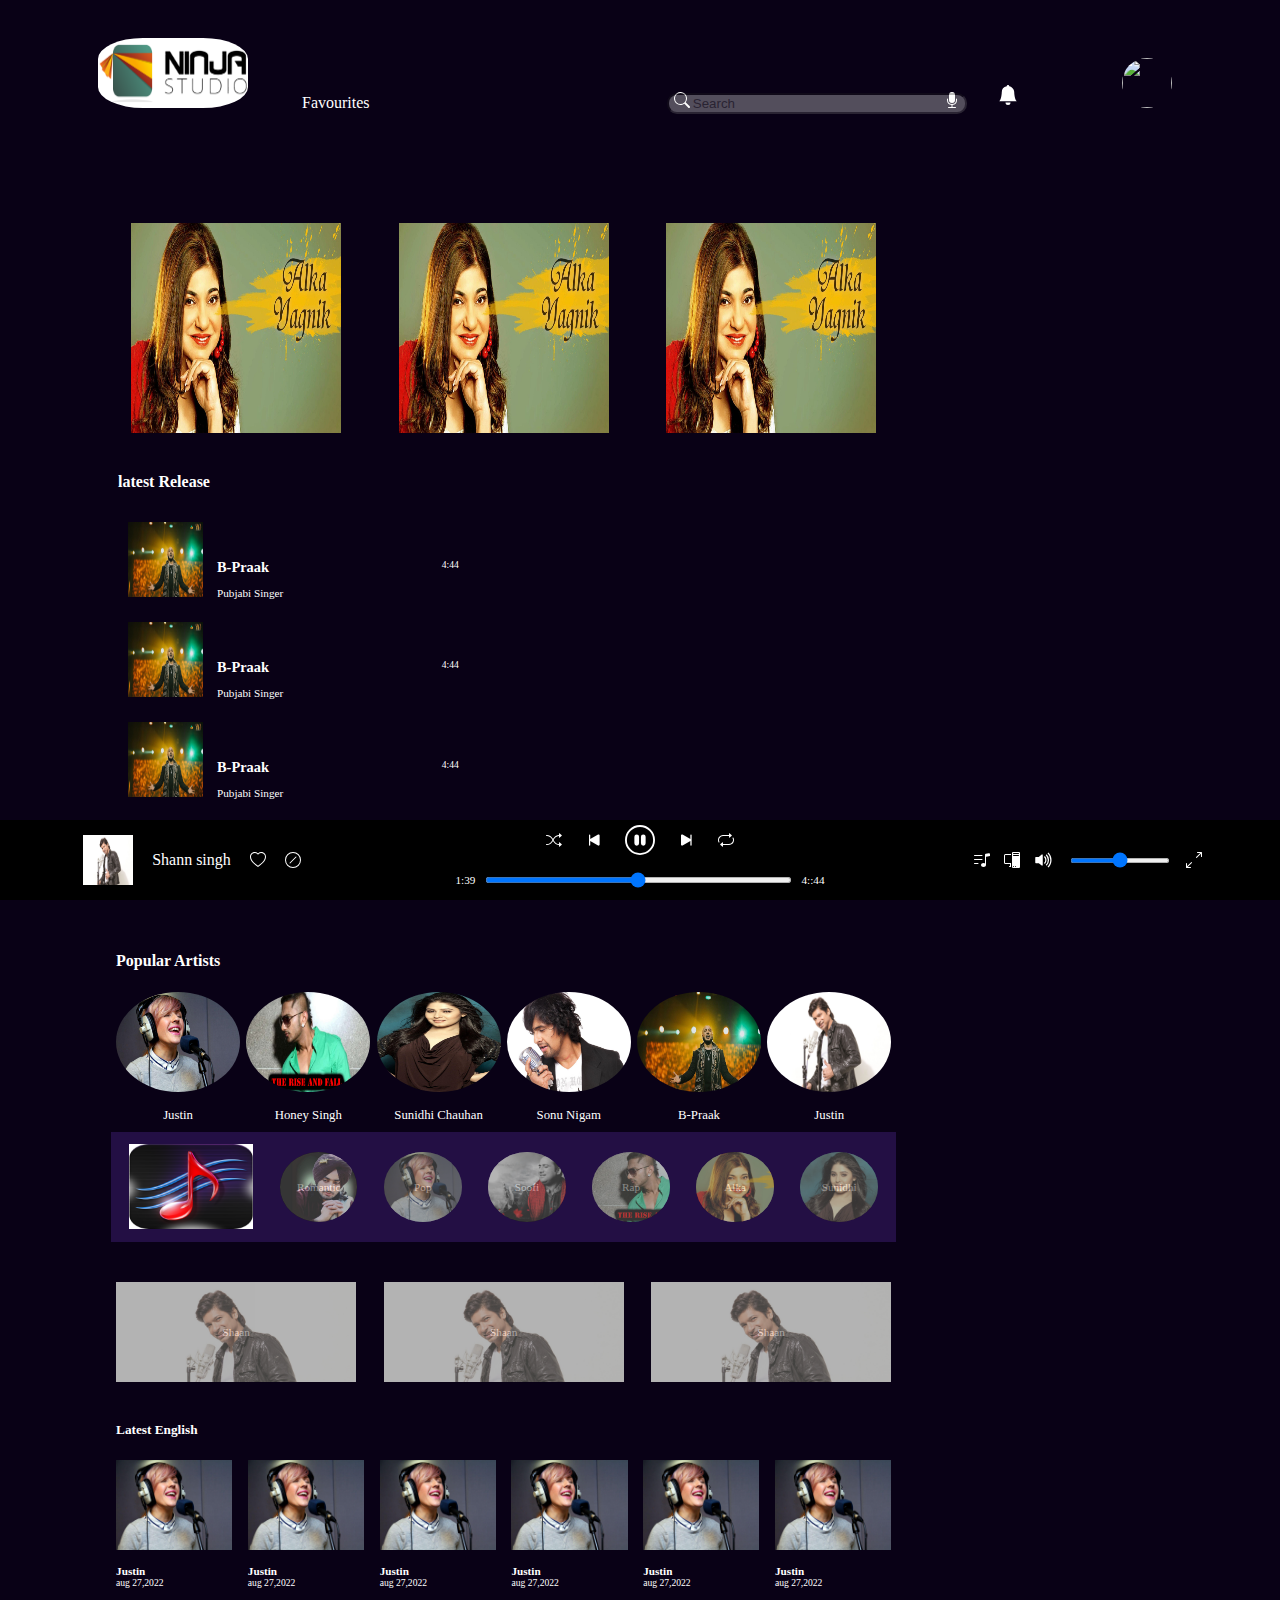
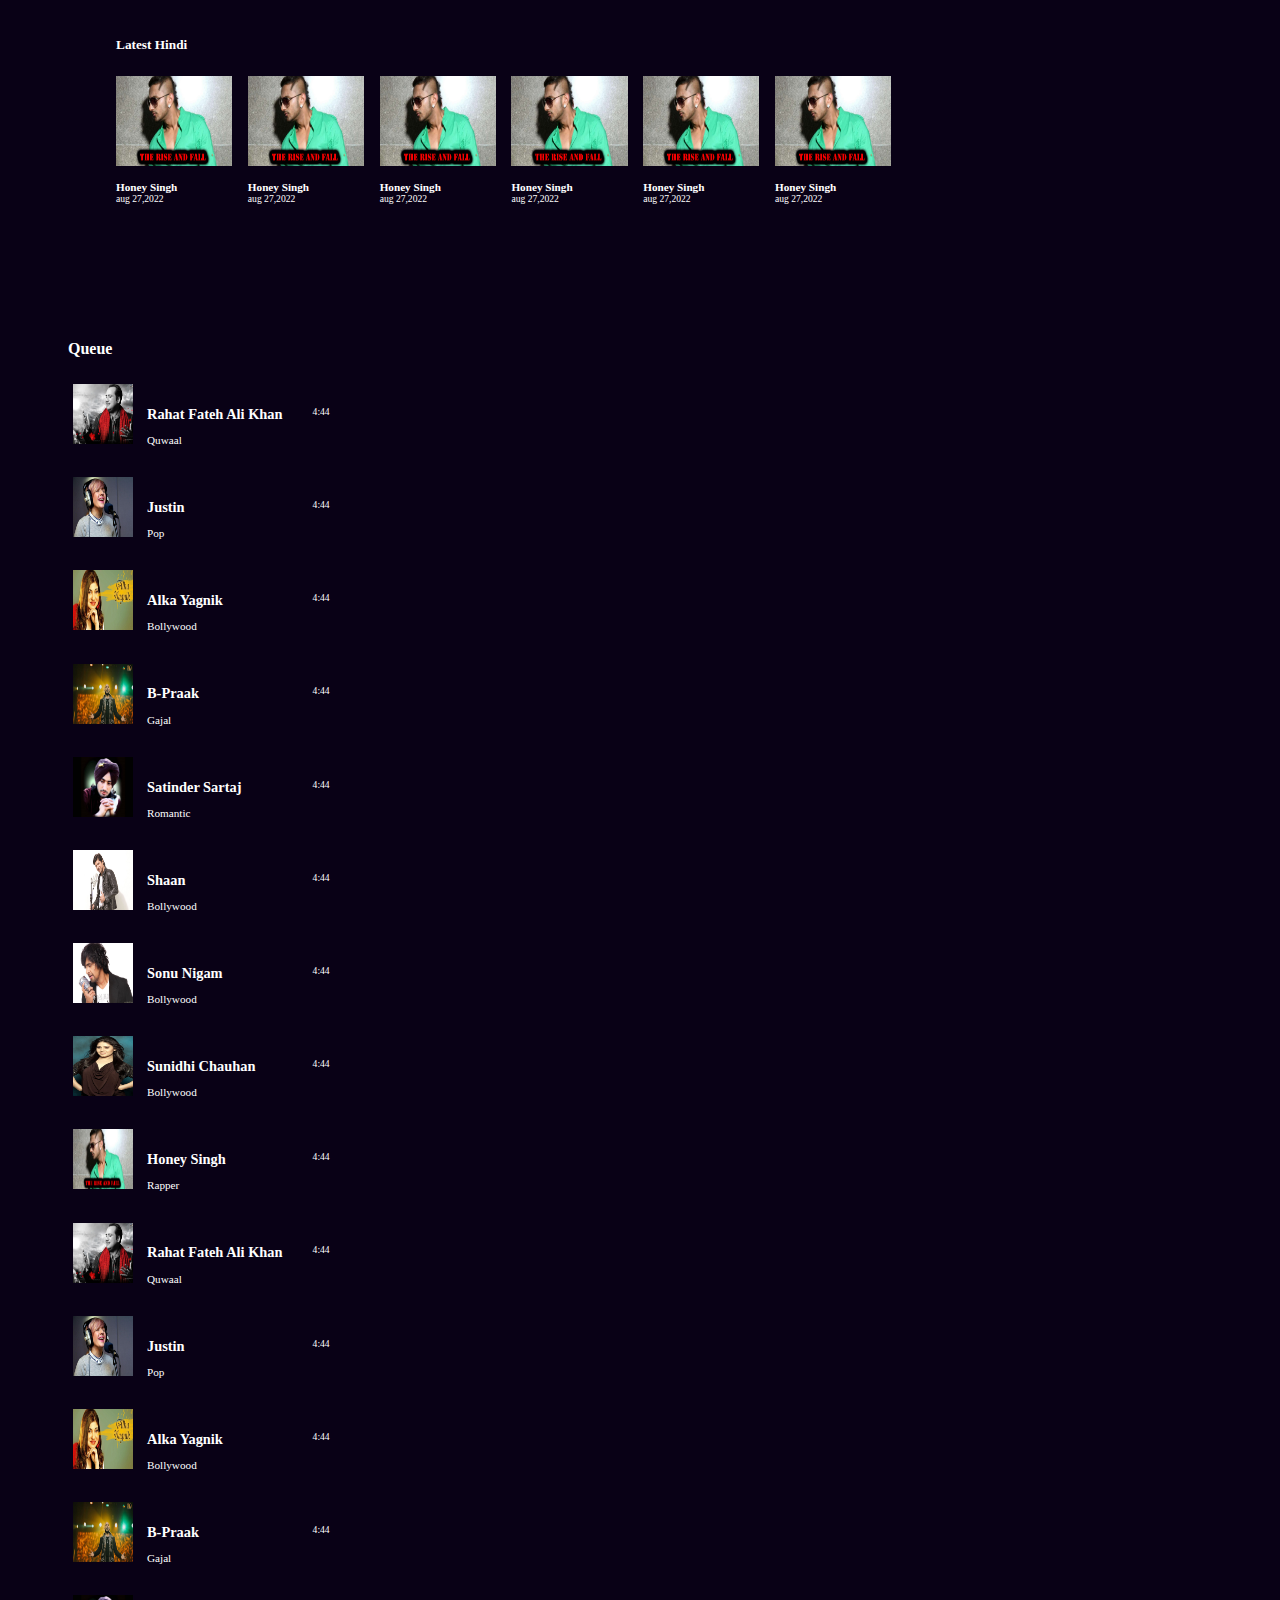
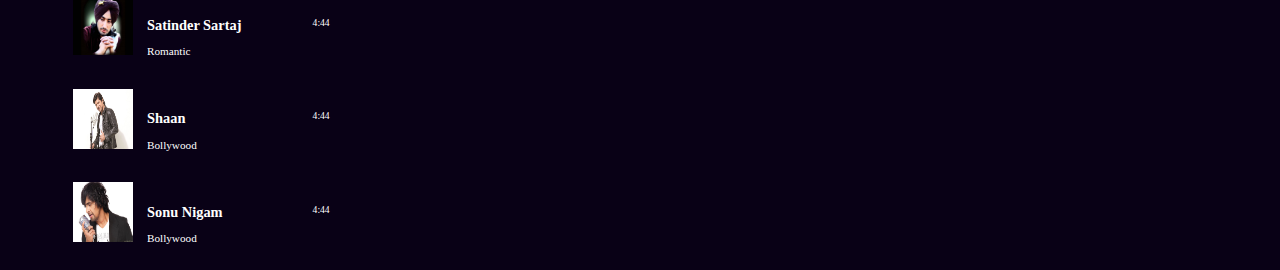
==== index.html @ 6ffce65a "first-Commit" ====
<!DOCTYPE html>
<html lang="en">

<head>
    <meta charset="UTF-8">
    <meta name="viewport" content="width=device-width, initial-scale=1.0">
    <link href="https://cdn.jsdelivr.net/npm/bootstrap@5.2.0/dist/css/bootstrap.min.css" rel="stylesheet"
        integrity="sha384-gH2yIJqKdNHPEq0n4Mqa/HGKIhSkIHeL5AyhkYV8i59U5AR6csBvApHHNl/vI1Bx" crossorigin="anonymous">
    <link href="../favicon.ico" rel="icon" type="image/x-icon">
    <link rel="styleSheet" type="text/css" href="indexStyle.css">
    <title>Main</title>
</head>

<body>

    <nav>
        <img src="images/ninja-studio-1600px.png" class="logo-img ">
        <p style="display:inline-block ; margin-left:50px;">Favourites</p>


        <div style="display:inline-block;" class="search-bar">
            <div class="lens">
                <svg xmlns="http://www.w3.org/2000/svg" width="16" height="16" fill="currentColor"
                    class="bi bi-search search-icon" viewBox="0 0 16 16">
                    <path
                        d="M11.742 10.344a6.5 6.5 0 1 0-1.397 1.398h-.001c.03.04.062.078.098.115l3.85 3.85a1 1 0 0 0 1.415-1.414l-3.85-3.85a1.007 1.007 0 0 0-.115-.1zM12 6.5a5.5 5.5 0 1 1-11 0 5.5 5.5 0 0 1 11 0z" />
                </svg>
            </div>

            <input type="search" placeholder="&nbsp; &nbsp; &nbsp; Search" class="nav-input">

            <div class="mic">
                <svg xmlns="http://www.w3.org/2000/svg" width="16" height="16" fill="currentColor"
                    class="bi bi-mic-fill" viewBox="0 0 16 16">
                    <path d="M5 3a3 3 0 0 1 6 0v5a3 3 0 0 1-6 0V3z" />
                    <path
                        d="M3.5 6.5A.5.5 0 0 1 4 7v1a4 4 0 0 0 8 0V7a.5.5 0 0 1 1 0v1a5 5 0 0 1-4.5 4.975V15h3a.5.5 0 0 1 0 1h-7a.5.5 0 0 1 0-1h3v-2.025A5 5 0 0 1 3 8V7a.5.5 0 0 1 .5-.5z" />
                </svg>
            </div>
        </div>
        <svg xmlns="http://www.w3.org/2000/svg" width="20" height="20" fill="currentColor"
            class="bi bi-bell-fill bell-icon" viewBox="0 0 16 16">
            <path
                d="M8 16a2 2 0 0 0 2-2H6a2 2 0 0 0 2 2zm.995-14.901a1 1 0 1 0-1.99 0A5.002 5.002 0 0 0 3 6c0 1.098-.5 6-2 7h14c-1.5-1-2-5.902-2-7 0-2.42-1.72-4.44-4.005-4.901z" />
        </svg>

        <img src="../arya.jpg" id="my-image">

    </nav>


    <main>
      <div class="main-images">
        <img src="images/alka-yagnik.jpeg" class="card">
        <img src="images/alka-yagnik.jpeg" class="card">
        <img src="images/alka-yagnik.jpeg" class="card">
      </div>
      <div class="latest-release">
        <h4>latest Release</h4>
        <div class="latest-singer">
          <div class="ind-latest-singer card">
            <img src="images/b-praak.jpeg" class="latest-singer-img">
            <div class="inline-block-display latest-singer-name" style="margin-left: 10px;">
              <div class="name-time" style="vertical-align: center;">
                <span style="font-size: 0.9rem; font-weight:bold;"> B-Praak</span>
                <span style="font-size: 0.6rem; ">4:44</span>
              </div>
              <p style="font-size: 0.7rem; ">Pubjabi Singer</p>
            </div>

          </div>
          <div class="ind-latest-singer card">
            <img src="images/b-praak.jpeg" class="latest-singer-img">
            <div class="inline-block-display latest-singer-name" style="margin-left: 10px;">
              <div class="name-time" style="vertical-align: center;">
                <span style="font-size: 0.9rem; font-weight:bold;"> B-Praak</span>
                <span style="font-size: 0.6rem; ">4:44</span>
              </div>
              <p style="font-size: 0.7rem; ">Pubjabi Singer</p>
            </div>

          </div>
          <div class="ind-latest-singer card">
            <img src="images/b-praak.jpeg" class="latest-singer-img">
            <div class="inline-block-display latest-singer-name" style="margin-left: 10px;">
              <div class="name-time" style="vertical-align: center;">
                <span style="font-size: 0.9rem; font-weight:bold;"> B-Praak</span>
                <span style="font-size: 0.6rem; ">4:44</span>
              </div>
              <p style="font-size: 0.7rem; ">Pubjabi Singer</p>
            </div>

          </div>
          <div class="ind-latest-singer card">
            <img src="images/b-praak.jpeg" class="latest-singer-img">
            <div class="inline-block-display latest-singer-name" style="margin-left: 10px;">
              <div class="name-time" style="vertical-align: center;">
                <span style="font-size: 0.9rem; font-weight:bold;"> B-Praak</span>
                <span style="font-size: 0.6rem; ">4:44</span>
              </div>
              <p style="font-size: 0.7rem; ">Pubjabi Singer</p>
            </div>

          </div>
        </div>
      </div>


      <div class="popular-artists">
        <h4>Popular Artists</h4>
      <div class="artists-image">
        <div class="popular-singer-img">
          <img src="images/justin.jpeg" class="card">
          <p style="font-size: 0.8rem; text-align: center;">Justin</p>
        </div>

        <div class="popular-singer-img">
          <a href="main.html" target="_blank"><img class="card" src="images/the-rise-and-fall-of-yo-yo-honey-singh-2.jpg" ></a>
          <p style="font-size: 0.8rem; text-align: center;">Honey Singh</p>
        </div>

        <div class="popular-singer-img">
          <img src="images/sunidhi-chauhan.jpeg" class="card">
          <p style="font-size: 0.8rem; text-align: center;">Sunidhi Chauhan</p>
        </div>
        <div class="popular-singer-img">
          <img src="images/sonu-nigam.jpeg" class="card">
          <p style="font-size: 0.8rem; text-align: center;">Sonu Nigam</p>
        </div>
        <div class="popular-singer-img">
          <img src="images/b-praak.jpeg" class="card">
          <p style="font-size: 0.8rem; text-align: center;">B-Praak</p>
        </div>
        <div class="popular-singer-img">
          <img src="images/shaan.jpeg" class="card">
          <p style="font-size: 0.8rem; text-align: center;">Justin</p>
        </div>
      </div>
      </div>


      <div class="music-stations">
        
        <img src="images/music-stations.png" width="16%" height="85px">
        <div class="bg-img-station radius card" id="romace">
          <div class="img-cover radius">
            <p class="text">Romantic</p>
          </div>
        </div>
        <div class="bg-img-station radius card" id="pop">
          <div class="img-cover radius">
            <p class="text"> Pop</p>
          </div>
        </div>
        <div class="bg-img-station radius card" id="Quwaal">
          <div class="img-cover radius">
            <p class="text">Soofi </p>
          </div>
        </div>

        <div class="bg-img-station radius card" id="rap">
          <div class="img-cover radius">
            <p class="text">Rap</p>            
          </div>  

        </div>

        <div class="bg-img-station radius card" id="female-early">
          <div class="img-cover radius">
            <p class="text">Alka</p>
          </div>
        </div>


        <div class="bg-img-station radius card" id="female-new">
          <div class="img-cover radius">
            <p class="text">Sunidhi </p>
          </div>
          
        </div>


      </div>

      <div class="song-types">
        <div class="bg-img card">
          <div class="img-cover">
            <p class="text">Shaan</p>
          </div>
        </div>
        <div class="bg-img card">
          <div class="img-cover">
            <p class="text">Shaan</p>
          </div>
        </div>
        <div class="bg-img card">
          <div class="img-cover">
            <p class="text">Shaan</p>
          </div>
        </div>
      </div>




      <div class="latest-english">
        <h5>Latest English </h5>
      <div class="latest-english-songs">
        <div class="latest-english-img">
          <img src="images/justin.jpeg" class="card">
          <p style="font-size: 0.7rem; font-weight:bold; margin-bottom:0px;">Justin</p>
          <p style="font-size: 0.6rem; margin-top:0;">aug 27,2022</p>
        </div>
        <div class="latest-english-img">
          <img src="images/justin.jpeg" class="card" >
          <p style="font-size: 0.7rem; font-weight:bold; margin-bottom:0px;">Justin</p>
          <p style="font-size: 0.6rem; margin-top:0;">aug 27,2022</p>
        </div>
        <div class="latest-english-img">
          <img src="images/justin.jpeg" class="card" >
          <p style="font-size: 0.7rem; font-weight:bold; margin-bottom:0px;">Justin</p>
          <p style="font-size: 0.6rem; margin-top:0;">aug 27,2022</p>
        </div>
        <div class="latest-english-img">
          <img src="images/justin.jpeg" class="card" >
          <p style="font-size: 0.7rem; font-weight:bold; margin-bottom:0px;">Justin</p>
          <p style="font-size: 0.6rem; margin-top:0;">aug 27,2022</p>
        </div>
        <div class="latest-english-img">
          <img src="images/justin.jpeg" class="card" >
          <p style="font-size: 0.7rem; font-weight:bold; margin-bottom:0px;">Justin</p>
          <p style="font-size: 0.6rem; margin-top:0;">aug 27,2022</p>
        </div>
        <div class="latest-english-img">
          <img src="images/justin.jpeg" class="card" >
          <p style="font-size: 0.7rem; font-weight:bold; margin-bottom:0px;">Justin</p>
          <p style="font-size: 0.6rem; margin-top:0;">aug 27,2022</p>
        </div>
      </div>
      </div>



      <div class="latest-english">
        <h5>Latest Hindi </h5>
      <div class="latest-english-songs">
        <div class="latest-english-img">
          <img src="images/the-rise-and-fall-of-yo-yo-honey-singh-2.jpg"  class="card">
          <p style="font-size: 0.7rem; font-weight:bold; margin-bottom:0px;">Honey Singh</p>
          <p style="font-size: 0.6rem; margin-top:0;">aug 27,2022</p>
        </div>
        <div class="latest-english-img">
          <img src="images/the-rise-and-fall-of-yo-yo-honey-singh-2.jpg"  class="card">
          <p style="font-size: 0.7rem; font-weight:bold; margin-bottom:0px;">Honey Singh</p>
          <p style="font-size: 0.6rem; margin-top:0;">aug 27,2022</p>
        </div>
        <div class="latest-english-img">
          <img src="images/the-rise-and-fall-of-yo-yo-honey-singh-2.jpg"  class="card">
          <p style="font-size: 0.7rem; font-weight:bold; margin-bottom:0px;">Honey Singh</p>
          <p style="font-size: 0.6rem; margin-top:0;">aug 27,2022</p>
        </div>
        <div class="latest-english-img">
          <img src="images/the-rise-and-fall-of-yo-yo-honey-singh-2.jpg" class="card" >
          <p style="font-size: 0.7rem; font-weight:bold; margin-bottom:0px;">Honey Singh</p>
          <p style="font-size: 0.6rem; margin-top:0;">aug 27,2022</p>
        </div>
        <div class="latest-english-img">
          <img src="images/the-rise-and-fall-of-yo-yo-honey-singh-2.jpg" class="card" >
          <p style="font-size: 0.7rem; font-weight:bold; margin-bottom:0px;">Honey Singh</p>
          <p style="font-size: 0.6rem; margin-top:0;">aug 27,2022</p>
        </div>
        <div class="latest-english-img">
          <img src="images/the-rise-and-fall-of-yo-yo-honey-singh-2.jpg" class="card" >
          <p style="font-size: 0.7rem; font-weight:bold; margin-bottom:0px;">Honey Singh</p>
          <p style="font-size: 0.6rem; margin-top:0;">aug 27,2022</p>
        </div>
      </div>
      </div>

    </main>


    <aside>
        <h4>Queue</h4>
        <div class="queue-singer">
          <img src="images/rahat-fateh-ali-khan.jpeg"> 
          <div class="inline-block-display latest-singer-name" style="margin-left: 10px;">
            <div class="name-time" style="vertical-align: center;">
              <span style="font-size: 0.9rem; font-weight:bold;"> Rahat Fateh Ali Khan</span>
              <span style="font-size: 0.6rem; ">4:44</span>
            </div>
            <p style="font-size: 0.7rem; ">Quwaal</p>
          </div>
        </div>
        <div class="queue-singer">
          <img src="images/justin.jpeg"> 
          <div class="inline-block-display latest-singer-name" style="margin-left: 10px;">
            <div class="name-time" style="vertical-align: center;">
              <span style="font-size: 0.9rem; font-weight:bold;">Justin</span>
              <span style="font-size: 0.6rem; ">4:44</span>
            </div>
            <p style="font-size: 0.7rem; ">Pop</p>
          </div>
        </div>
        <div class="queue-singer">
          <img src="images/alka-yagnik.jpeg"> 
          <div class="inline-block-display latest-singer-name" style="margin-left: 10px;">
            <div class="name-time" style="vertical-align: center;">
              <span style="font-size: 0.9rem; font-weight:bold;">Alka Yagnik</span>
              <span style="font-size: 0.6rem; ">4:44</span>
            </div>
            <p style="font-size: 0.7rem; ">Bollywood</p>
          </div>
        </div>
        <div class="queue-singer">
          <img src="images/b-praak.jpeg"> 
          <div class="inline-block-display latest-singer-name" style="margin-left: 10px;">
            <div class="name-time" style="vertical-align: center;">
              <span style="font-size: 0.9rem; font-weight:bold;">B-Praak</span>
              <span style="font-size: 0.6rem; ">4:44</span>
            </div>
            <p style="font-size: 0.7rem; ">Gajal</p>
          </div>
        </div>
        <div class="queue-singer">
          <img src="images/satinder-sartaj.jpeg"> 
          <div class="inline-block-display latest-singer-name" style="margin-left: 10px;">
            <div class="name-time" style="vertical-align: center;">
              <span style="font-size: 0.9rem; font-weight:bold;">Satinder Sartaj</span>
              <span style="font-size: 0.6rem; ">4:44</span>
            </div>
            <p style="font-size: 0.7rem; ">Romantic</p>
          </div>
        </div>
        <div class="queue-singer">
          <img src="images/shaan.jpeg"> 
          <div class="inline-block-display latest-singer-name" style="margin-left: 10px;">
            <div class="name-time" style="vertical-align: center;">
              <span style="font-size: 0.9rem; font-weight:bold;">Shaan</span>
              <span style="font-size: 0.6rem; ">4:44</span>
            </div>
            <p style="font-size: 0.7rem; ">Bollywood</p>
          </div>

        </div>
        <div class="queue-singer">
          <img src="images/sonu-nigam.jpeg"> 
          <div class="inline-block-display latest-singer-name" style="margin-left: 10px;">
            <div class="name-time" style="vertical-align: center;">
              <span style="font-size: 0.9rem; font-weight:bold;">Sonu Nigam</span>
              <span style="font-size: 0.6rem; ">4:44</span>
            </div>
            <p style="font-size: 0.7rem; ">Bollywood</p>
          </div>
        </div>
        <div class="queue-singer">
          <img src="images/sunidhi-chauhan.jpeg"> 
          <div class="inline-block-display latest-singer-name" style="margin-left: 10px;">
            <div class="name-time" style="vertical-align: center;">
              <span style="font-size: 0.9rem; font-weight:bold;">Sunidhi Chauhan</span>
              <span style="font-size: 0.6rem; ">4:44</span>
            </div>
            <p style="font-size: 0.7rem; ">Bollywood</p>
          </div>
        </div>
        <div class="queue-singer">
          <img src="images/the-rise-and-fall-of-yo-yo-honey-singh-2.jpg"> 
          <div class="inline-block-display latest-singer-name" style="margin-left: 10px;">
            <div class="name-time" style="vertical-align: center;">
              <span style="font-size: 0.9rem; font-weight:bold;">Honey Singh</span>
              <span style="font-size: 0.6rem; ">4:44</span>
            </div>
            <p style="font-size: 0.7rem; ">Rapper</p>
          </div>
        </div>
        <div class="queue-singer">
          <img src="images/rahat-fateh-ali-khan.jpeg"> 
          <div class="inline-block-display latest-singer-name" style="margin-left: 10px;">
            <div class="name-time" style="vertical-align: center;">
              <span style="font-size: 0.9rem; font-weight:bold;"> Rahat Fateh Ali Khan</span>
              <span style="font-size: 0.6rem; ">4:44</span>
            </div>
            <p style="font-size: 0.7rem; ">Quwaal</p>
          </div>
        </div>
        <div class="queue-singer">
          <img src="images/justin.jpeg"> 
          <div class="inline-block-display latest-singer-name" style="margin-left: 10px;">
            <div class="name-time" style="vertical-align: center;">
              <span style="font-size: 0.9rem; font-weight:bold;">Justin</span>
              <span style="font-size: 0.6rem; ">4:44</span>
            </div>
            <p style="font-size: 0.7rem; ">Pop</p>
          </div>
        </div>
        <div class="queue-singer">
          <img src="images/alka-yagnik.jpeg"> 
          <div class="inline-block-display latest-singer-name" style="margin-left: 10px;">
            <div class="name-time" style="vertical-align: center;">
              <span style="font-size: 0.9rem; font-weight:bold;">Alka Yagnik</span>
              <span style="font-size: 0.6rem; ">4:44</span>
            </div>
            <p style="font-size: 0.7rem; ">Bollywood</p>
          </div>
        </div>
        <div class="queue-singer">
          <img src="images/b-praak.jpeg"> 
          <div class="inline-block-display latest-singer-name" style="margin-left: 10px;">
            <div class="name-time" style="vertical-align: center;">
              <span style="font-size: 0.9rem; font-weight:bold;">B-Praak</span>
              <span style="font-size: 0.6rem; ">4:44</span>
            </div>
            <p style="font-size: 0.7rem; ">Gajal</p>
          </div>
        </div>
        <div class="queue-singer">
          <img src="images/satinder-sartaj.jpeg"> 
          <div class="inline-block-display latest-singer-name" style="margin-left: 10px;">
            <div class="name-time" style="vertical-align: center;">
              <span style="font-size: 0.9rem; font-weight:bold;">Satinder Sartaj</span>
              <span style="font-size: 0.6rem; ">4:44</span>
            </div>
            <p style="font-size: 0.7rem; ">Romantic</p>
          </div>
        </div>
        <div class="queue-singer">
          <img src="images/shaan.jpeg"> 
          <div class="inline-block-display latest-singer-name" style="margin-left: 10px;">
            <div class="name-time" style="vertical-align: center;">
              <span style="font-size: 0.9rem; font-weight:bold;">Shaan</span>
              <span style="font-size: 0.6rem; ">4:44</span>
            </div>
            <p style="font-size: 0.7rem; ">Bollywood</p>
          </div>

        </div>
        <div class="queue-singer">
          <img src="images/sonu-nigam.jpeg"> 
          <div class="inline-block-display latest-singer-name" style="margin-left: 10px;">
            <div class="name-time" style="vertical-align: center;">
              <span style="font-size: 0.9rem; font-weight:bold;">Sonu Nigam</span>
              <span style="font-size: 0.6rem; ">4:44</span>
            </div>
            <p style="font-size: 0.7rem; ">Bollywood</p>
          </div>
        </div>
       
    </aside>



    <div class="bottom-music-player">
      <div class="song-div">
          
          <img src="images/shaan.jpeg" class="song-img card">
          <p>Shann singh</p>
          <svg xmlns="http://www.w3.org/2000/svg" width="16" height="16" fill="currentColor" class="bi bi-heart like" viewBox="0 0 16 16">
              <path d="m8 2.748-.717-.737C5.6.281 2.514.878 1.4 3.053c-.523 1.023-.641 2.5.314 4.385.92 1.815 2.834 3.989 6.286 6.357 3.452-2.368 5.365-4.542 6.286-6.357.955-1.886.838-3.362.314-4.385C13.486.878 10.4.28 8.717 2.01L8 2.748zM8 15C-7.333 4.868 3.279-3.04 7.824 1.143c.06.055.119.112.176.171a3.12 3.12 0 0 1 .176-.17C12.72-3.042 23.333 4.867 8 15z"/>
          </svg>
          <svg xmlns="http://www.w3.org/2000/svg" width="16" height="16" fill="currentColor" class="bi bi-slash-circle" viewBox="0 0 16 16">
              <path d="M8 15A7 7 0 1 1 8 1a7 7 0 0 1 0 14zm0 1A8 8 0 1 0 8 0a8 8 0 0 0 0 16z"/>
              <path d="M11.354 4.646a.5.5 0 0 0-.708 0l-6 6a.5.5 0 0 0 .708.708l6-6a.5.5 0 0 0 0-.708z"/>
          </svg>
      </div>  
  
      <div class="music-control">
          <div class="control-icons">
              <svg xmlns="http://www.w3.org/2000/svg" width="16" height="16" fill="currentColor" class="bi bi-shuffle" viewBox="0 0 16 16">
                  <path fill-rule="evenodd" d="M0 3.5A.5.5 0 0 1 .5 3H1c2.202 0 3.827 1.24 4.874 2.418.49.552.865 1.102 1.126 1.532.26-.43.636-.98 1.126-1.532C9.173 4.24 10.798 3 13 3v1c-1.798 0-3.173 1.01-4.126 2.082A9.624 9.624 0 0 0 7.556 8a9.624 9.624 0 0 0 1.317 1.918C9.828 10.99 11.204 12 13 12v1c-2.202 0-3.827-1.24-4.874-2.418A10.595 10.595 0 0 1 7 9.05c-.26.43-.636.98-1.126 1.532C4.827 11.76 3.202 13 1 13H.5a.5.5 0 0 1 0-1H1c1.798 0 3.173-1.01 4.126-2.082A9.624 9.624 0 0 0 6.444 8a9.624 9.624 0 0 0-1.317-1.918C4.172 5.01 2.796 4 1 4H.5a.5.5 0 0 1-.5-.5z"/>
                  <path d="M13 5.466V1.534a.25.25 0 0 1 .41-.192l2.36 1.966c.12.1.12.284 0 .384l-2.36 1.966a.25.25 0 0 1-.41-.192zm0 9v-3.932a.25.25 0 0 1 .41-.192l2.36 1.966c.12.1.12.284 0 .384l-2.36 1.966a.25.25 0 0 1-.41-.192z"/>
              </svg>
              <svg xmlns="http://www.w3.org/2000/svg" width="20" height="20" fill="currentColor" class="bi bi-skip-start-fill" viewBox="0 0 16 16">
                  <path d="M4 4a.5.5 0 0 1 1 0v3.248l6.267-3.636c.54-.313 1.232.066 1.232.696v7.384c0 .63-.692 1.01-1.232.697L5 8.753V12a.5.5 0 0 1-1 0V4z"/>
                </svg>
              <svg xmlns="http://www.w3.org/2000/svg" width="30" height="30" fill="currentColor" class="bi bi-pause-circle" viewBox="0 0 16 16">
                  <path d="M8 15A7 7 0 1 1 8 1a7 7 0 0 1 0 14zm0 1A8 8 0 1 0 8 0a8 8 0 0 0 0 16z"/>
                  <path d="M5 6.25a1.25 1.25 0 1 1 2.5 0v3.5a1.25 1.25 0 1 1-2.5 0v-3.5zm3.5 0a1.25 1.25 0 1 1 2.5 0v3.5a1.25 1.25 0 1 1-2.5 0v-3.5z"/>
              </svg>
              <svg xmlns="http://www.w3.org/2000/svg" width="20" height="20" fill="currentColor" class="bi bi-skip-end-fill" viewBox="0 0 16 16">
                  <path d="M12.5 4a.5.5 0 0 0-1 0v3.248L5.233 3.612C4.693 3.3 4 3.678 4 4.308v7.384c0 .63.692 1.01 1.233.697L11.5 8.753V12a.5.5 0 0 0 1 0V4z"/>
              </svg>
              <svg xmlns="http://www.w3.org/2000/svg" width="16" height="16" fill="currentColor" class="bi bi-repeat" viewBox="0 0 16 16">
                  <path d="M11 5.466V4H5a4 4 0 0 0-3.584 5.777.5.5 0 1 1-.896.446A5 5 0 0 1 5 3h6V1.534a.25.25 0 0 1 .41-.192l2.36 1.966c.12.1.12.284 0 .384l-2.36 1.966a.25.25 0 0 1-.41-.192Zm3.81.086a.5.5 0 0 1 .67.225A5 5 0 0 1 11 13H5v1.466a.25.25 0 0 1-.41.192l-2.36-1.966a.25.25 0 0 1 0-.384l2.36-1.966a.25.25 0 0 1 .41.192V12h6a4 4 0 0 0 3.585-5.777.5.5 0 0 1 .225-.67Z"/>
              </svg>
          </div>
          <div class="music-range">
              <spna>1:39</spna>
              <input type="range" min="0" max="100">
              <spna>4::44</spna>
          </div>
      </div>
  
      <div class="volume-div">
          <svg xmlns="http://www.w3.org/2000/svg" width="16" height="16" fill="currentColor" class="bi bi-music-note-list" viewBox="0 0 16 16">
              <path d="M12 13c0 1.105-1.12 2-2.5 2S7 14.105 7 13s1.12-2 2.5-2 2.5.895 2.5 2z"/>
              <path fill-rule="evenodd" d="M12 3v10h-1V3h1z"/>
              <path d="M11 2.82a1 1 0 0 1 .804-.98l3-.6A1 1 0 0 1 16 2.22V4l-5 1V2.82z"/>
              <path fill-rule="evenodd" d="M0 11.5a.5.5 0 0 1 .5-.5H4a.5.5 0 0 1 0 1H.5a.5.5 0 0 1-.5-.5zm0-4A.5.5 0 0 1 .5 7H8a.5.5 0 0 1 0 1H.5a.5.5 0 0 1-.5-.5zm0-4A.5.5 0 0 1 .5 3H8a.5.5 0 0 1 0 1H.5a.5.5 0 0 1-.5-.5z"/>
          </svg>
          <svg xmlns="http://www.w3.org/2000/svg" width="16" height="16" fill="currentColor" class="bi bi-pc-display" viewBox="0 0 16 16">
              <path d="M8 1a1 1 0 0 1 1-1h6a1 1 0 0 1 1 1v14a1 1 0 0 1-1 1H9a1 1 0 0 1-1-1V1Zm1 13.5a.5.5 0 1 0 1 0 .5.5 0 0 0-1 0Zm2 0a.5.5 0 1 0 1 0 .5.5 0 0 0-1 0ZM9.5 1a.5.5 0 0 0 0 1h5a.5.5 0 0 0 0-1h-5ZM9 3.5a.5.5 0 0 0 .5.5h5a.5.5 0 0 0 0-1h-5a.5.5 0 0 0-.5.5ZM1.5 2A1.5 1.5 0 0 0 0 3.5v7A1.5 1.5 0 0 0 1.5 12H6v2h-.5a.5.5 0 0 0 0 1H7v-4H1.5a.5.5 0 0 1-.5-.5v-7a.5.5 0 0 1 .5-.5H7V2H1.5Z"/>
          </svg>
          <svg xmlns="http://www.w3.org/2000/svg" width="20" height="20" fill="currentColor" class="bi bi-volume-up-fill" viewBox="0 0 16 16">
              <path d="M11.536 14.01A8.473 8.473 0 0 0 14.026 8a8.473 8.473 0 0 0-2.49-6.01l-.708.707A7.476 7.476 0 0 1 13.025 8c0 2.071-.84 3.946-2.197 5.303l.708.707z"/>
              <path d="M10.121 12.596A6.48 6.48 0 0 0 12.025 8a6.48 6.48 0 0 0-1.904-4.596l-.707.707A5.483 5.483 0 0 1 11.025 8a5.483 5.483 0 0 1-1.61 3.89l.706.706z"/>
              <path d="M8.707 11.182A4.486 4.486 0 0 0 10.025 8a4.486 4.486 0 0 0-1.318-3.182L8 5.525A3.489 3.489 0 0 1 9.025 8 3.49 3.49 0 0 1 8 10.475l.707.707zM6.717 3.55A.5.5 0 0 1 7 4v8a.5.5 0 0 1-.812.39L3.825 10.5H1.5A.5.5 0 0 1 1 10V6a.5.5 0 0 1 .5-.5h2.325l2.363-1.89a.5.5 0 0 1 .529-.06z"/>
          </svg>
          <input type="range" id="points" min="0" max="100">
          <svg xmlns="http://www.w3.org/2000/svg" width="16" height="16" fill="currentColor" class="bi bi-arrows-angle-expand" viewBox="0 0 16 16">
              <path fill-rule="evenodd" d="M5.828 10.172a.5.5 0 0 0-.707 0l-4.096 4.096V11.5a.5.5 0 0 0-1 0v3.975a.5.5 0 0 0 .5.5H4.5a.5.5 0 0 0 0-1H1.732l4.096-4.096a.5.5 0 0 0 0-.707zm4.344-4.344a.5.5 0 0 0 .707 0l4.096-4.096V4.5a.5.5 0 1 0 1 0V.525a.5.5 0 0 0-.5-.5H11.5a.5.5 0 0 0 0 1h2.768l-4.096 4.096a.5.5 0 0 0 0 .707z"/>
          </svg>
      </div>
  </div>


</body>

</html>
---- indexStyle.css ----
body{
    background-color:#090116;
    padding-top:30px;
    padding-left: 50px;
    padding-right: 50px;
    position: absolute;
}


/*---- nav ----*/
nav{
    background-color:inherit;
    color:white;
}
.logo-img{
    height: 70px;
    width:150px;
    margin-left:40px;
    background-color: white;
    border-radius: 30%;
}

.search-bar{
    display: inline-block;
    margin-left:300px;
}
.nav-input{
    border-radius: 10px;
    width:300px;
    opacity:0.3;
    display: inline;
    transition: all 0.3 ease-in-out;
}

.nav-input:hover{
    transform: scale(1.03,1.03);
}

.lens{
    display: inline;
    margin-bottom: 1px;
    margin-right: -27px;
    
}

.mic{
    margin-bottom: 1px;
    display: inline;
    margin-left:-27px;
}


.bell-icon{
    margin-left:20px;
    margin-bottom: 3px;
}

#my-image{
    height: 50px;
    width:50px;
    border-radius: 50%;
    margin-left:100px;
}

/*----- main ----*/
main{
    /* width:72%; */

    /* height: 70vh; */
    /* background-color: white; */

    /* margin-top: -200px; */
    display: inline-block;
    width:74%;
    height: auto;
    background-color:transparent;
    margin-top: 80px;
    color:white;
    /* display: inline-block; */
    /* margin-left: 15px; */
    padding:15px;
}

.main-images{
    margin: auto;
    width:100%;
    /* height: 100%; */
    display: flex;
    justify-content: space-evenly;
}

.main-images img{
    width:210px;
    height: 210px;
}

.latest-release{
    color:white;
    width:100%;
    margin: auto;
    height: auto;
    margin-top: 40px;
    margin-left:45px;
}

.latest-singer{
    width: 90%;
    height: auto;
    /* background-color: white; */
    display: flex;
    flex-wrap: wrap;
    justify-content: space-between;
}

.ind-latest-singer{
    padding: 10px;
    width:48%;
    height: 80px;
    color:white;
    /* background-color: orange; */
}

.latest-singer-img{
    height: 75px;
    width:75px;
}

.latest-singer-name{
    width:65%;
}

.name-time{
    width:100%;
    display: flex;
    justify-content: space-between;
    
}

.popular-artists{
    width: 90%;
    height: auto;
    margin: auto;
    margin-top:40px;
    /* background-color: white; */
    /* display: flex;
    flex-wrap: wrap;
    justify-content: space-between; */
}

.artists-image{
    width:100%;
    display: flex;
    justify-content: space-between;
}
.popular-singer-img{
    width:16%;
    height: 100px;
    /* border-radius: 50%; */
}

.popular-singer-img img{
    width:100%;
    height:100px;
    border-radius:50%;
}

.music-stations{
    padding: 5px;
    width: 90%;
    height: 100px;
    margin: auto;
    margin-top:40px;
    display: flex;
    background-color: #230f44;
    justify-content: space-around;
    align-items: center;
    color:white;
}

.station-img{
    width:13%;
    border-radius: 50%;
    height: 80px;
}

.song-types{
    /* padding: 5px; */
    width: 90%;
    height: 100px;
    margin: auto;
    margin-top:40px;
    display: flex;
    /* background-color: #230f44; */
    justify-content: space-between;
    align-items: center;
}

.bg-img{
    width:31%;
    height: 100px;
    background-size:cover;
    background-repeat: no-repeat;
    background-image: url("images/shaan.jpeg");
    /* border-radius: 50%; */
}




#romace{
    background-image: url("images/satinder-sartaj.jpeg"); 
}

#pop{
    background-image: url("images/justin.jpeg");
}

#Quwaal{
    background-image: url("images/rahat-fateh-ali-khan.jpeg");
}

#rap{
    background-image: url("images/the-rise-and-fall-of-yo-yo-honey-singh-2.jpg");
}

#female-early{
    background-image: url("images/alka-yagnik.jpeg");
}

#female-new{
    /* opacity: 0.5; */
    background-image: url("images/sunidhi-chauhan.jpeg");
}


.radius{
    border-radius: 50%;
}



.bg-img-station{
    width:10%;
    height:70px;
    background-size:cover;
    background-repeat: no-repeat;
    position: relative;
    /* opacity: 0.5; */
    /* background-image: url("images/satinder-sartaj.jpeg"); */
}

.img-cover{
    width:100%;
    height: 100%;
    background-color:dimgrey;
    opacity: 0.5;
    display: flex;
    justify-content: center;
    align-items: center;
   
}

.text{
    /* text-align: center; */
    color:white;
    /* margin:auto ; */
    /* opacity: 1; */
    /* z-index: 2;
    position: absolute;
    left:3; */
    font-size:0.7rem;
    top:0;
}

.latest-english{
    width: 90%;
    height: auto;
    margin: auto;
    margin-top:40px;
    color:white;
}

.latest-english-songs{
    width:100%;
    display: flex;
    justify-content: space-between;
}

.latest-english-img{
    width:15%;
    height: auto;
}

.latest-english-img img{
    width:100%;
    height:90px;
}

/*--- aside ---- */

aside{
    width:25%;
    height: auto;
    background-color:transparent;
    margin-top: 80px;
    color:white;
    display: inline-block;
    /* margin-left: 15px; */
    padding:10px;
    vertical-align: top;
}

.queue-singer{
    margin-top:10px;
    padding:5px;
}
aside img{
    width: 60px;
    height: 60px;
}

aside p{
    font-size: 0.8rem;
}

.inline-block-display{
    display: inline-block;
}



/*---- bottom music player ----*/
.bottom-music-player {
    width: 100%;
    background: #000;
    height: 80px;
    position: fixed;
    bottom: 0;
    display: flex;
    align-items: center;
    justify-content: space-around;
    color:white;
    left:0;
}

.song-div {
    width: 20%;
    height: 80px;
    background: transparent;
    display: flex;
    align-items: center;
    justify-content: space-evenly;
}

.song-img {
    width: 50px;
    height: 50px;
}

.music-control{
    width: 30%;
    height: 80px;
    background: transparent;
    
}

.control-icons{
    width: 60%;
    margin: auto;
    height: 40px;
    display: flex;
    align-items: center;
    justify-content: space-evenly;
}

.music-range{
    width: 100%;
    margin: auto;
    height: 40px;
    display: flex;
    align-items: center;
    justify-content: space-evenly;
    font-size: 0.7rem;
    color:white;
}

.music-range input{
    width:80%;
    height: 6px;
}

.volume-div{
    width: 20%;
    height: 80px;
    background: transparent;
    display: flex;
    align-items: center;
    justify-content: space-evenly;
}
#points{
    width:100px;
    height: 5px;
}





.card{
    transition: all 0.2s ease-in-out ;
    display: inline-block;
    background-color:transparent;
}

.card:hover{
    transform: scale(1.06,1.06);
    opacity: 0.5;
}
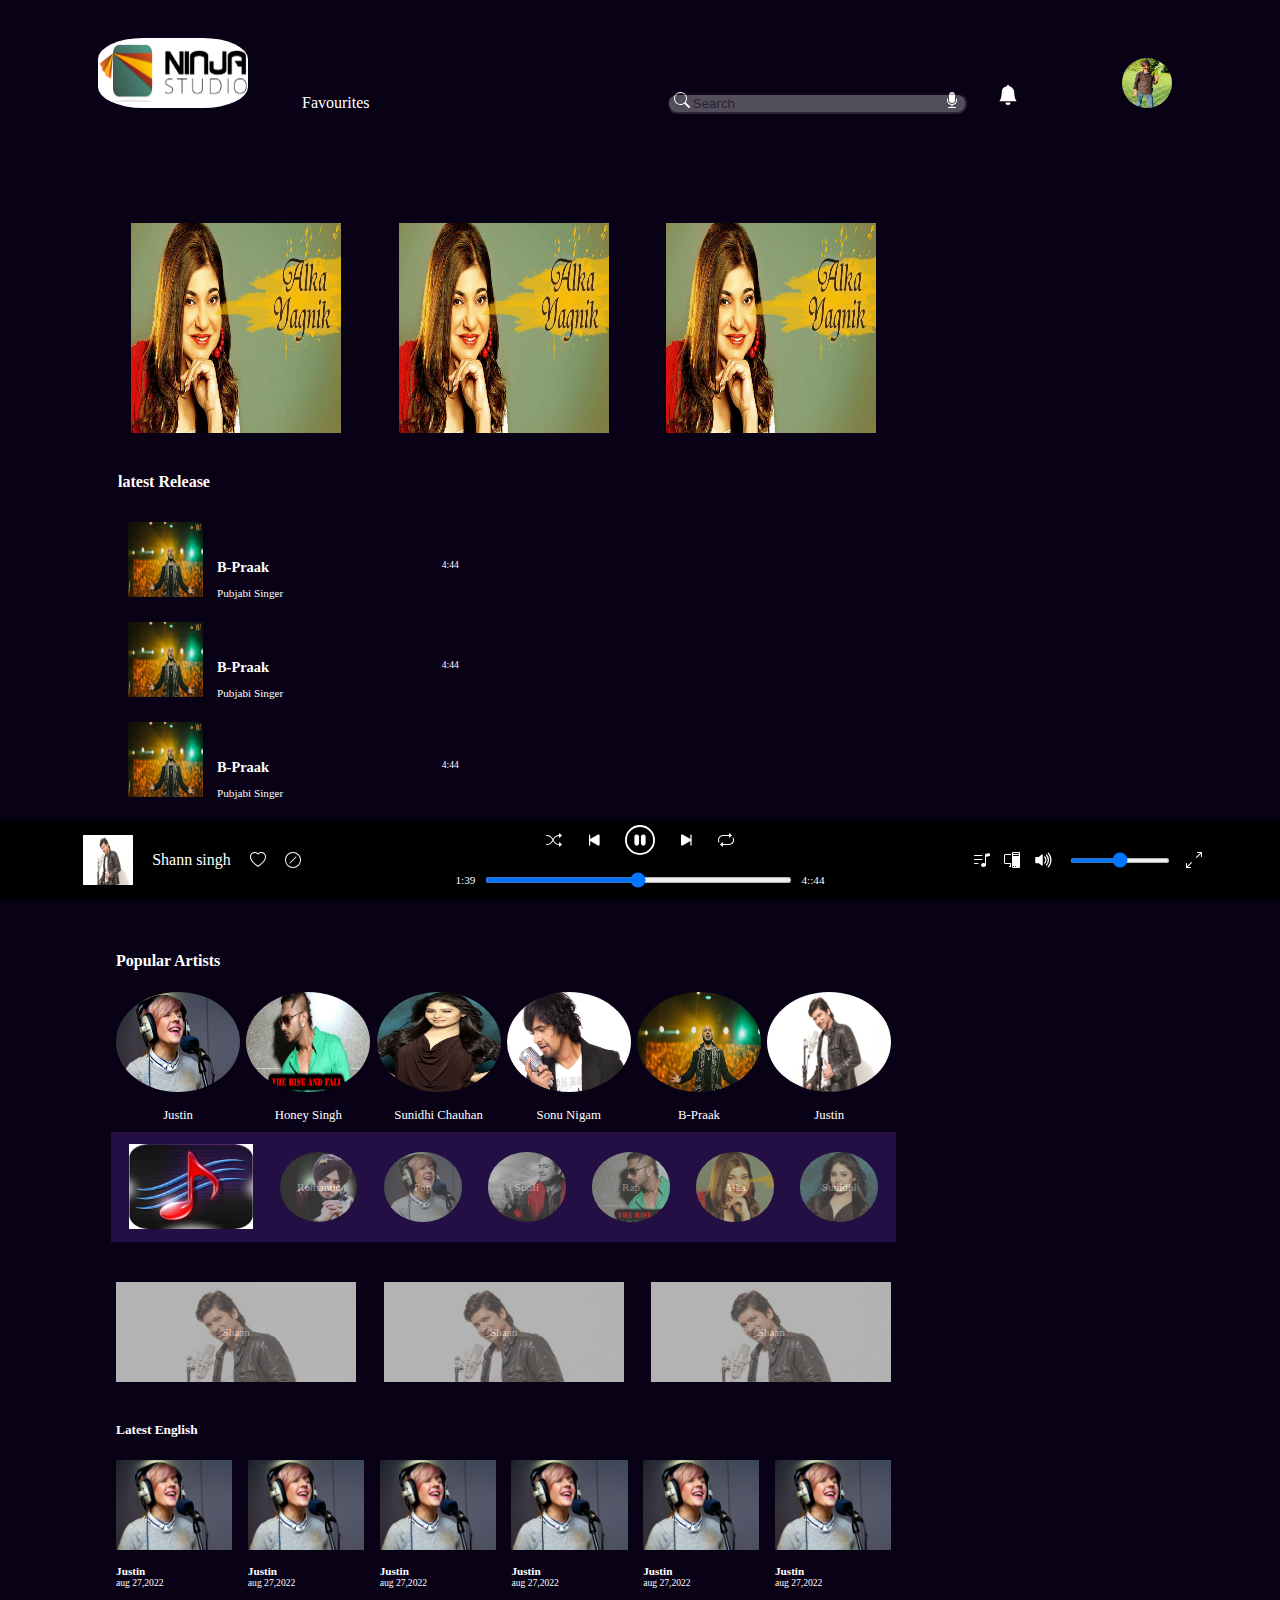
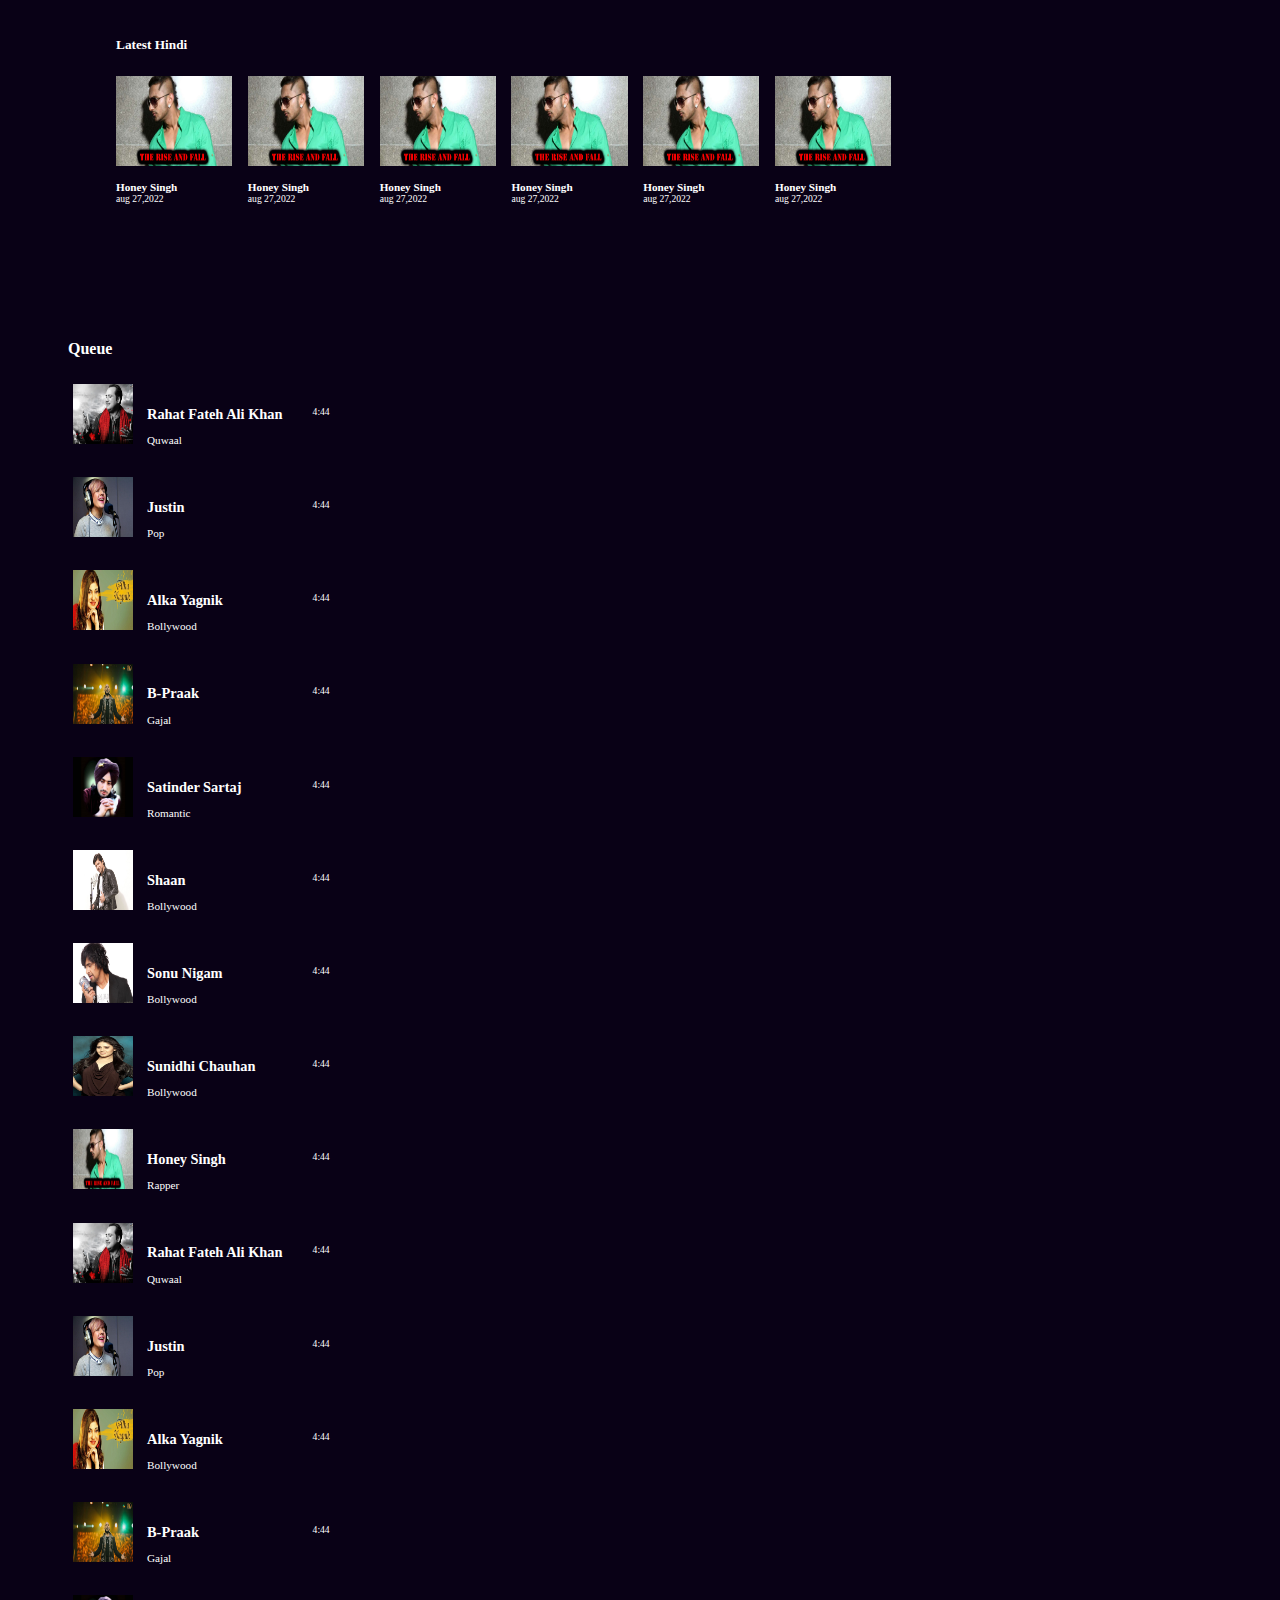
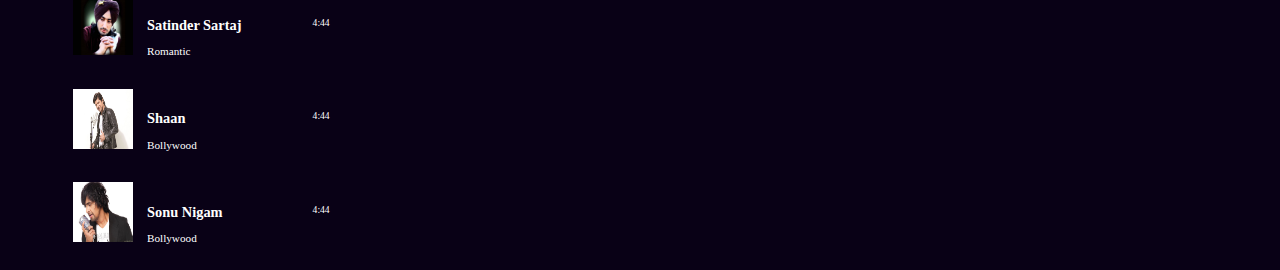
==== commit 3c54b6df: "added photo" ====
--- a/index.html
+++ b/index.html
@@ -44,7 +44,7 @@
                 d="M8 16a2 2 0 0 0 2-2H6a2 2 0 0 0 2 2zm.995-14.901a1 1 0 1 0-1.99 0A5.002 5.002 0 0 0 3 6c0 1.098-.5 6-2 7h14c-1.5-1-2-5.902-2-7 0-2.42-1.72-4.44-4.005-4.901z" />
         </svg>
 
-        <img src="../arya.jpg" id="my-image">
+        <img src="images/arya.jpg" id="my-image">
 
     </nav>
 
